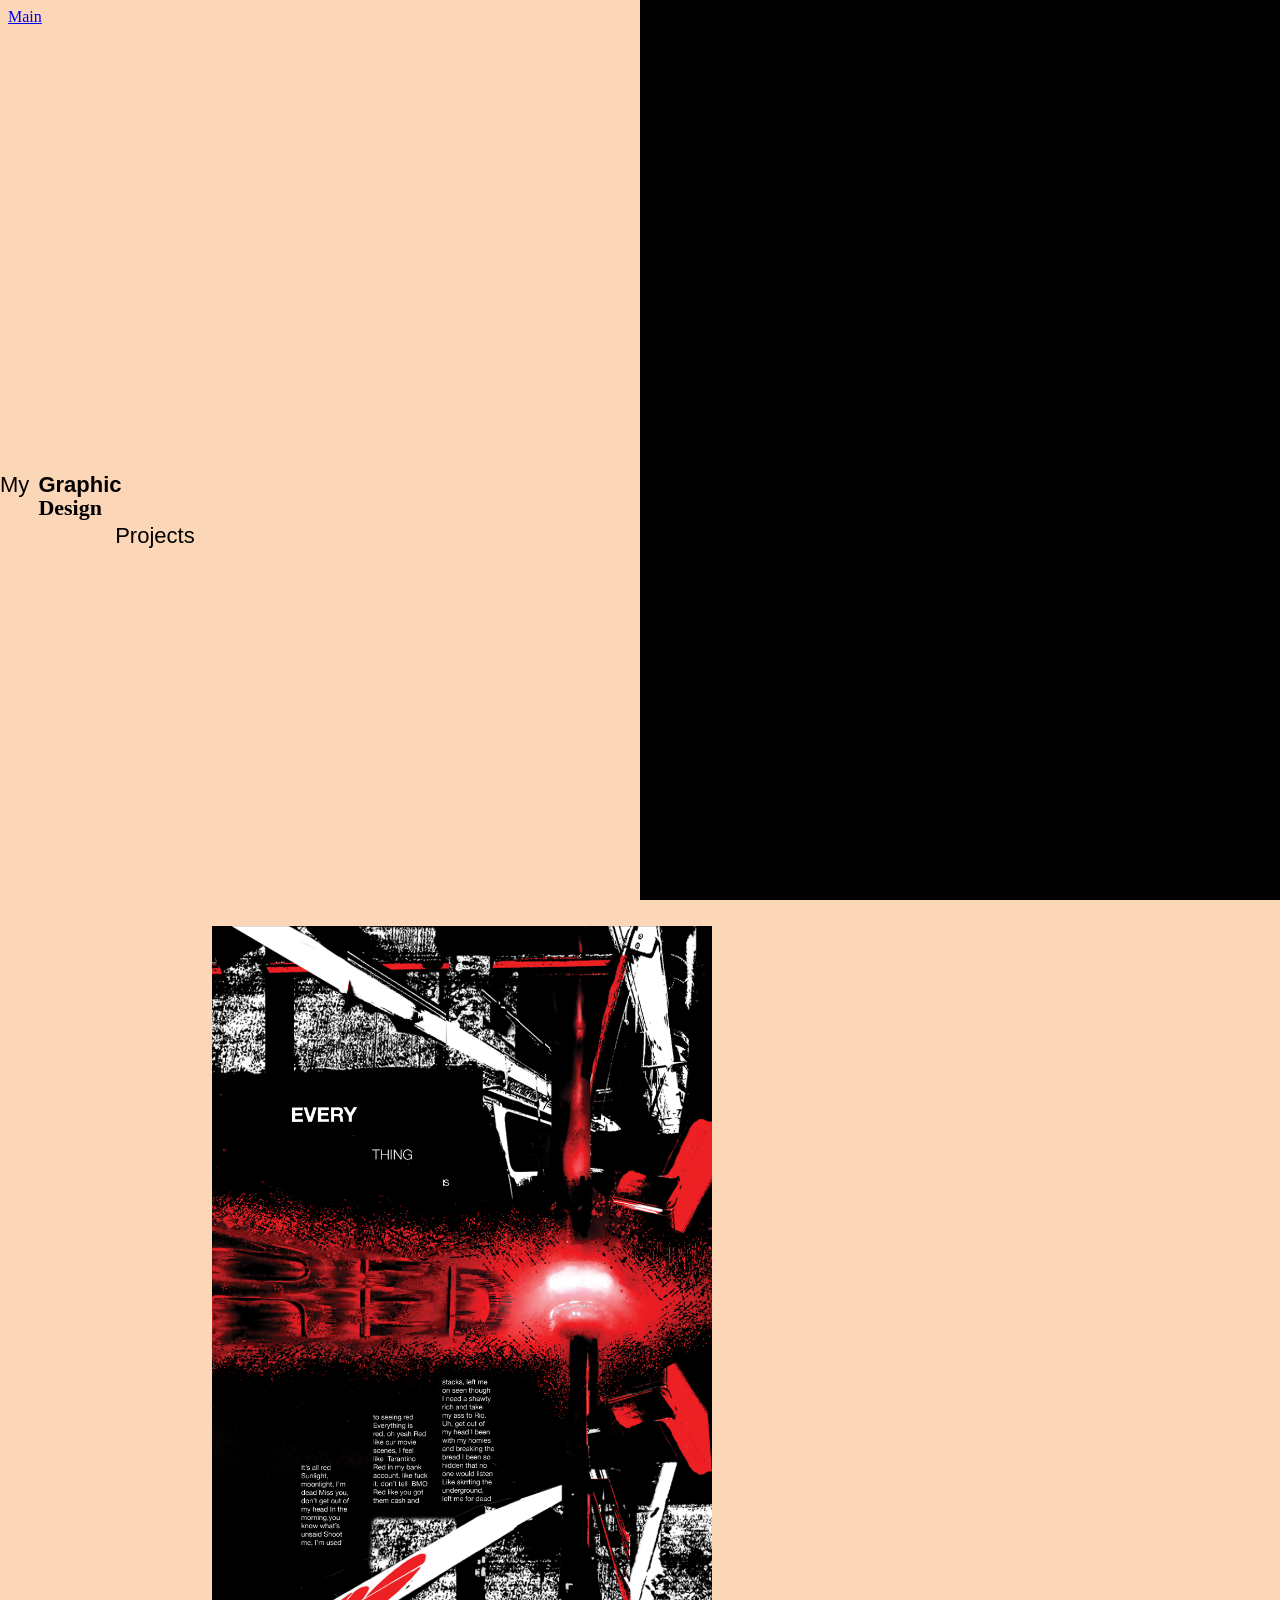
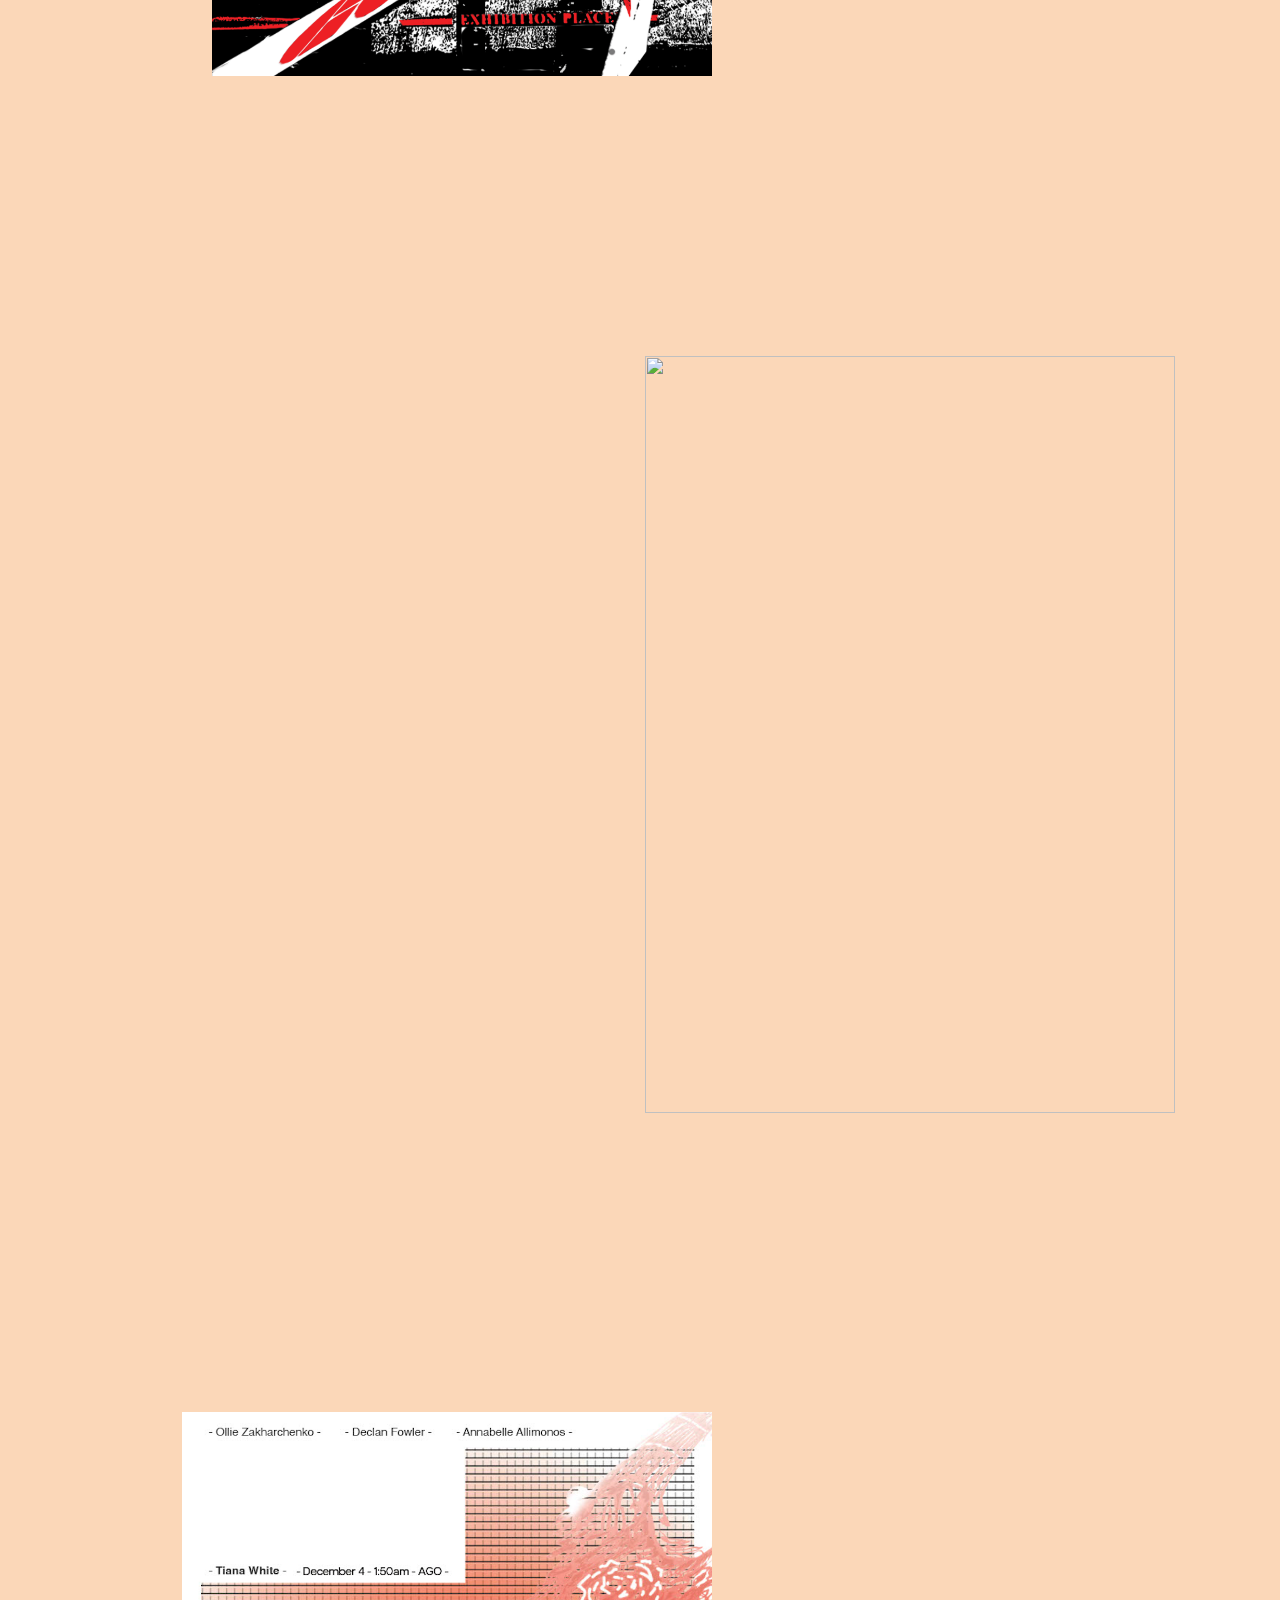
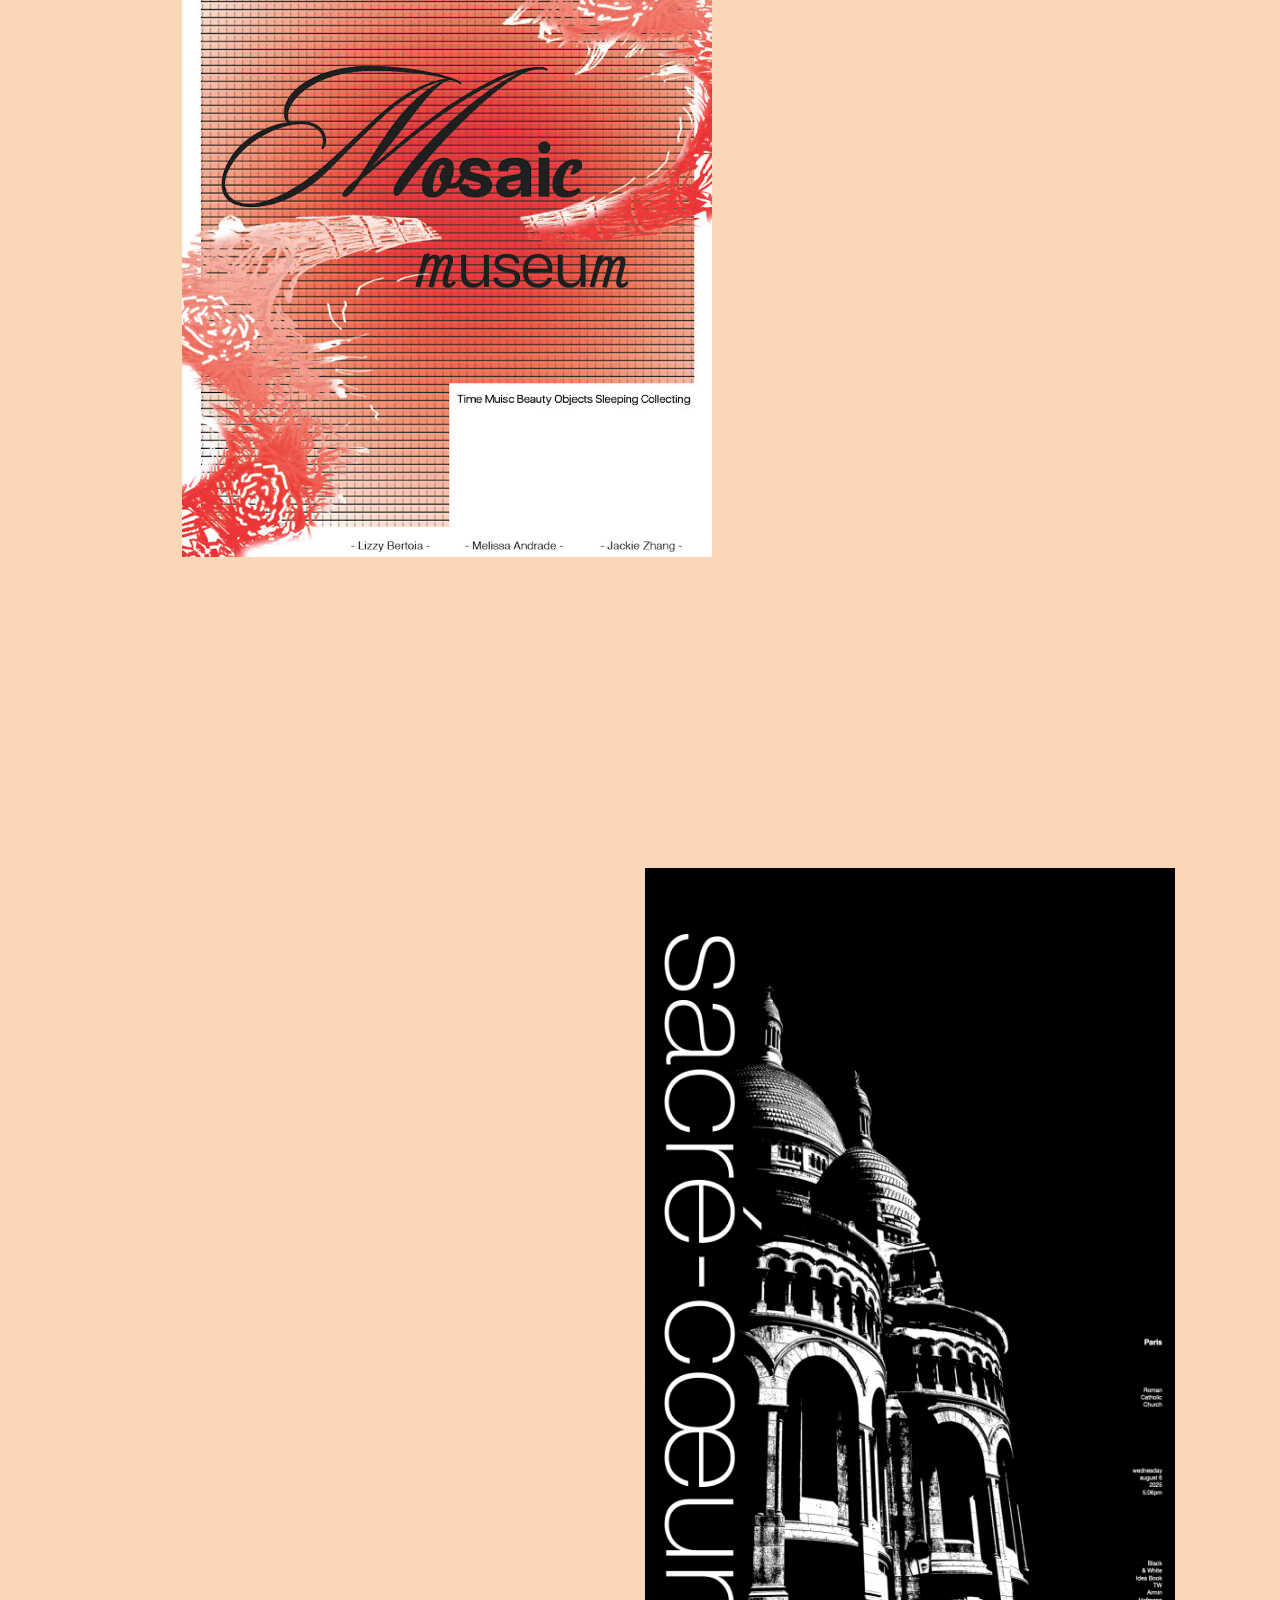
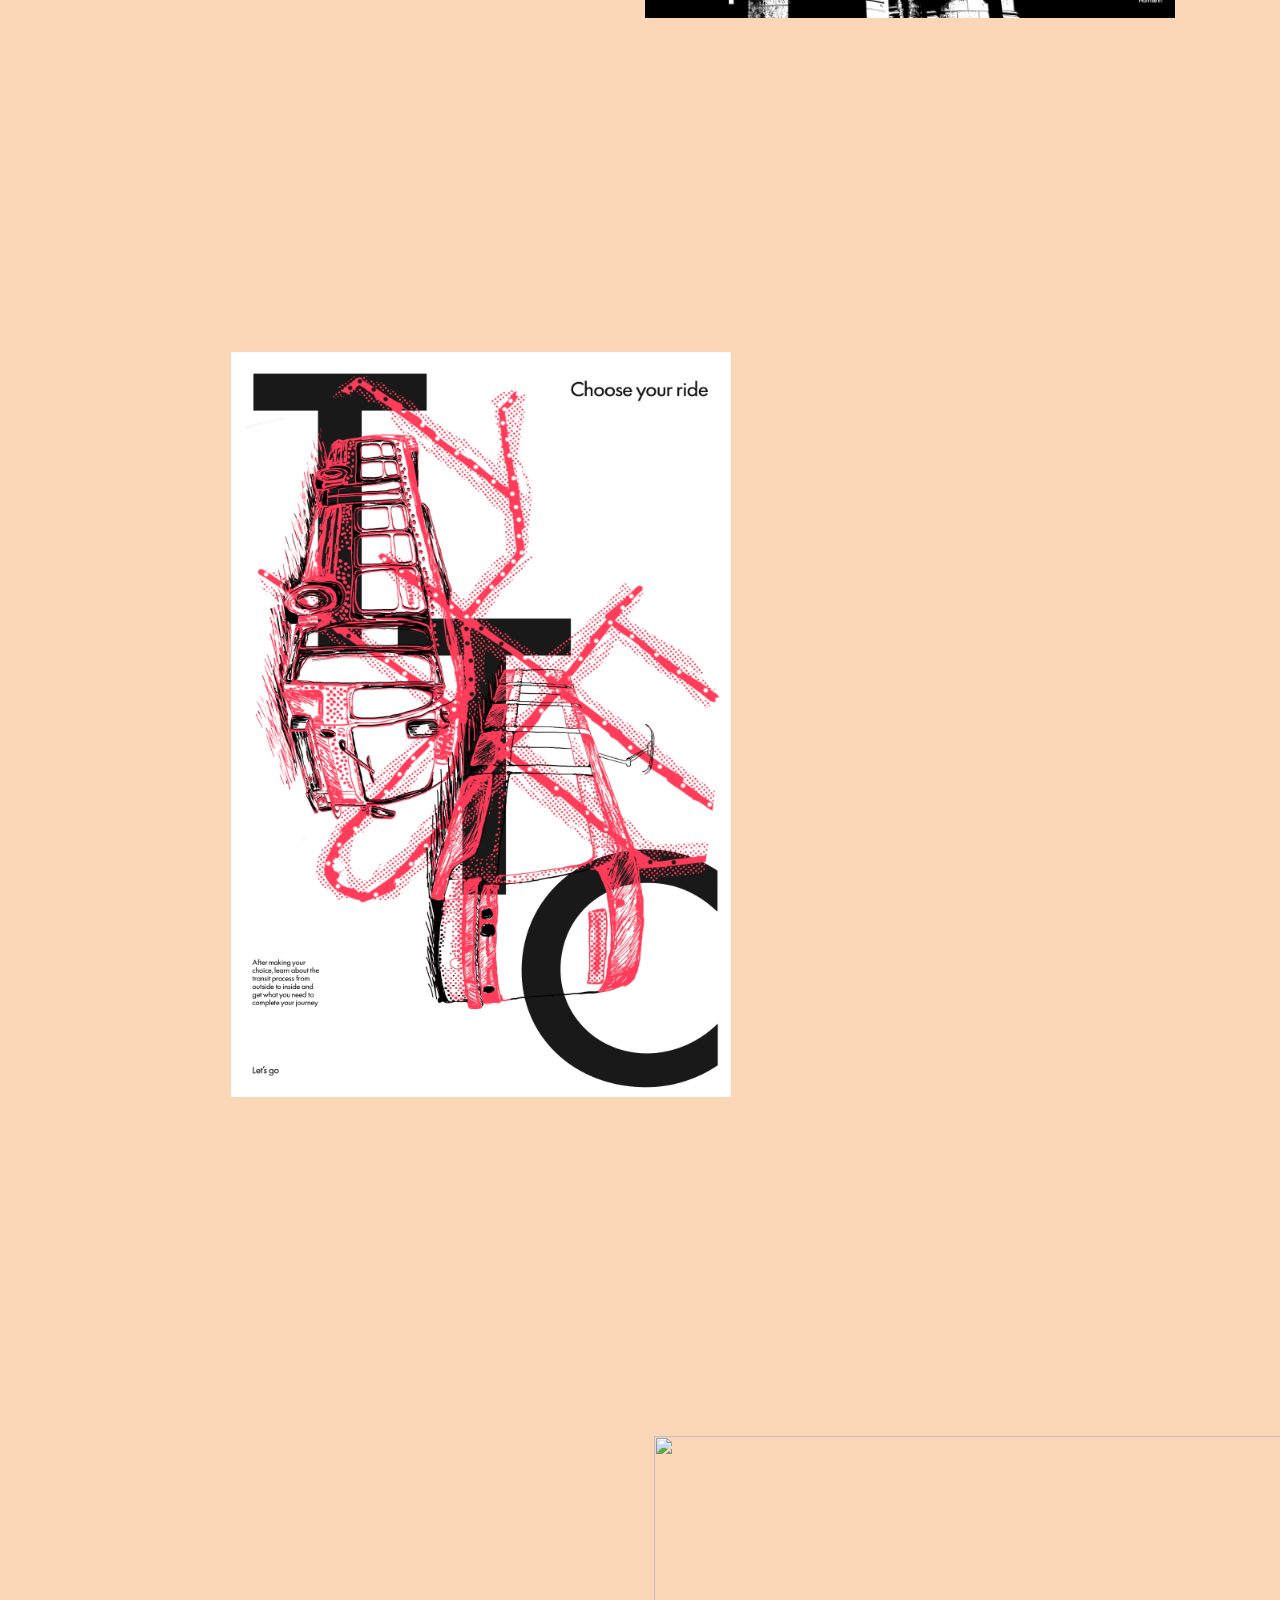
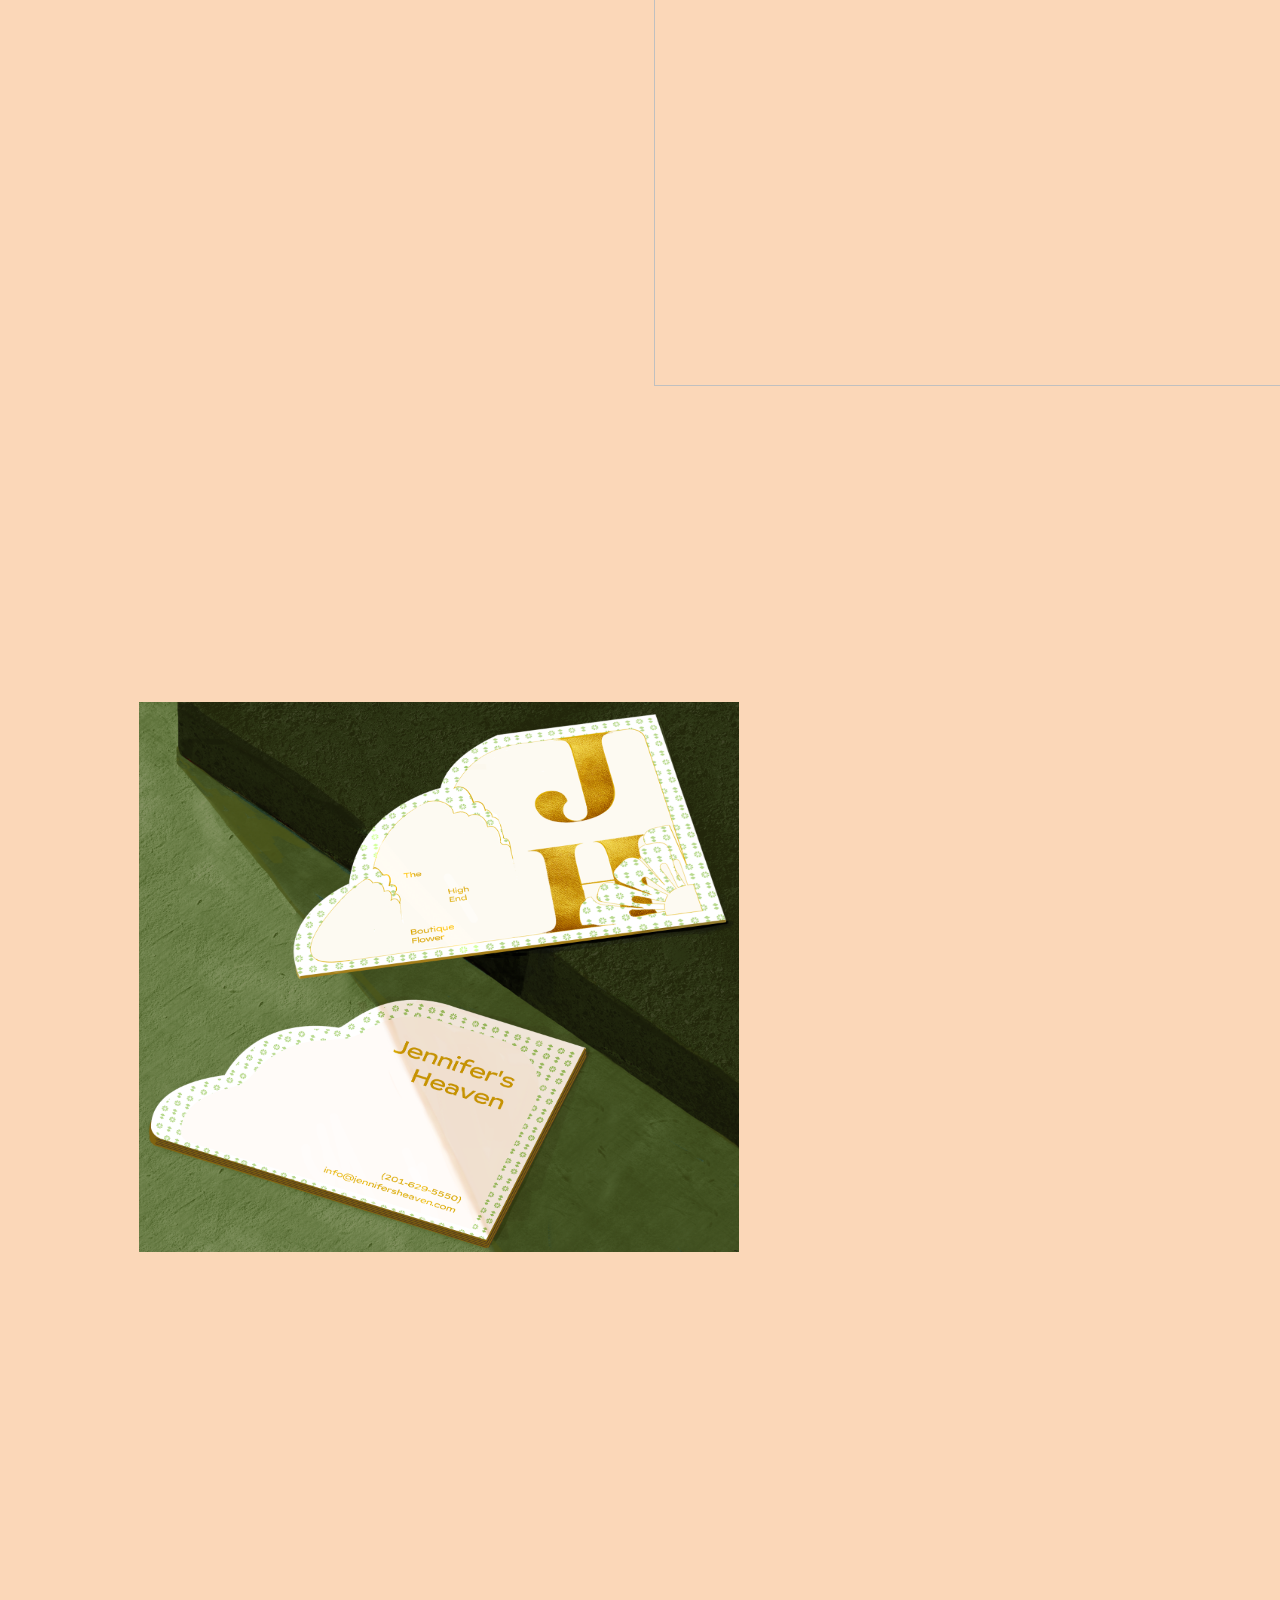
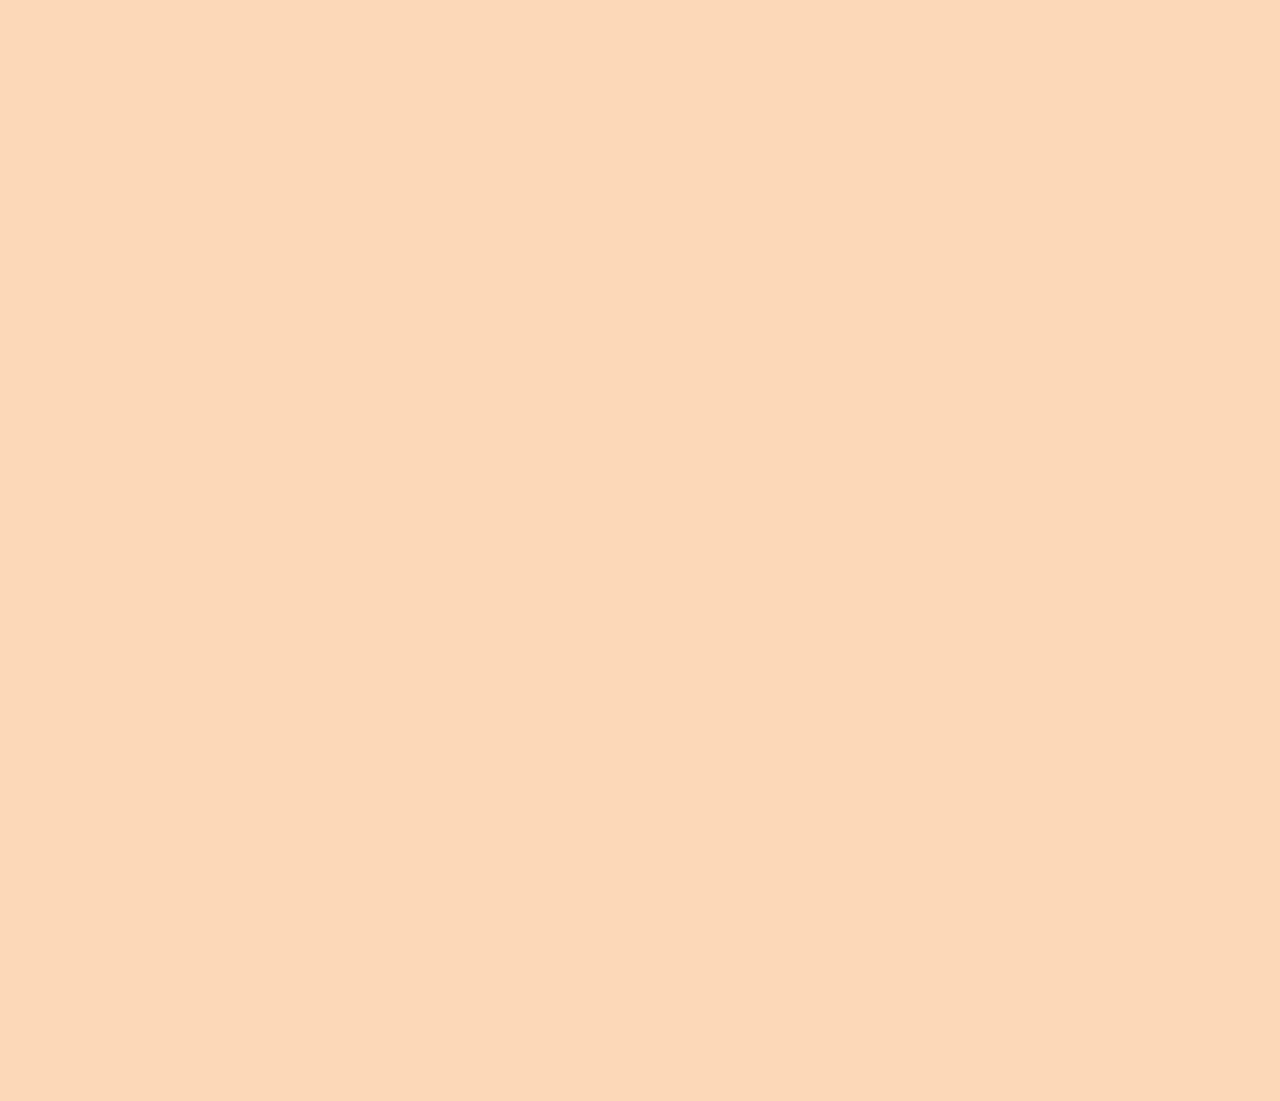
==== GD.html @ 6502e78d "Add folder with all files" ====
<!DOCTYPE html>
<html lang="en">
<head>
    <meta charset="UTF-8">
    <meta name="viewport" content="width=device-width, initial-scale=1.0">
    <title>Graphic Design</title>
    <link rel="stylesheet" href="stylesheet/GDStyle.css">
    <script src="Java/script.js"></script>
</head>
<body>
  

    <h1>My</h1>
    <h3>Graphic<h3> 
    <h4>Design</h4> 
    <h5>Projects</h5>
    <h2><em>so <br>far<br>...</em></h2>
    <a href="index.html" role="button">Main</a>

    <div class="black-square"></div>



<div class="gallery-layout">
<button class="ButtonP1" onclick="toggleParagraph()">
   <div class="Piece1">
    <img src="images/Everything is red png.png">
   </div>
</button>

<div id="piece-description" class="description-box">
    <header>Everything is Red</header>
    <p>My description hehe</p> 
</div>
</div>




<div class="gallery-layout2">
<button class="ButtonP2" onclick="toggleParagraph2()">
   <div class="Piece2">
    <img src="images/Liftoff poster.2.2.png">
   </div>
</button>

<div id="piece-description2" class="description-box2">
    <header>Liftoff</header>
    <p>My description hehe</p> 
</div>
</div>



<div class="gallery-layout3">
<button class="ButtonP3" onclick="toggleParagraph3()">
   <div class="Piece3">
    <img src="images/Mosaic Museum.png">
   </div>
</button>

<div id="piece-description3" class="description-box3">
    <header>Mosaic Museum</header>
    <p>My description hehe</p> 
</div>
</div>


<div class="gallery-layout4">
<button class="ButtonP4" onclick="toggleParagraph4()">
   <div class="Piece4">
    <img src="images/Sacre.png">
   </div>
</button>

<div id="piece-description4" class="description-box4">
    <header>Sacré-cœur</header>
    <p>My description hehe</p> 
</div>
</div>


<div class="gallery-layout5">
<button class="ButtonP5" onclick="toggleParagraph5()">
   <div class="Piece5">
    <img src="images/TTC-posterfoldout.png">
   </div>
</button>

<div id="piece-description5" class="description-box5">
    <header>TTC Fold-Out Cover</header>
    <p>My description hehe</p> 
</div>
</div>



<div class="gallery-layout6">
<button class="ButtonP6" onclick="toggleParagraph6()">
   <div class="Piece6">
    <img src="images/Thrasher.png">
   </div>
</button>

<div id="piece-description6" class="description-box6">
    <header>Thrasher collage</header>
    <p>My description hehe</p> 
</div>
</div>

<div class="gallery-layout7">
<button class="ButtonP7" onclick="toggleParagraph7()">
   <div class="Piece7">
    <img src="images/Jennifer's Heaven-BusinessCard .png">
   </div>
</button>

<div id="piece-description7" class="description-box7">
    <header>Flower Shop Card mockup</header>
    <p>My description hehe</p> 
</div>
</div>








</body>
</html>
---- stylesheet/GDStyle.css ----
body{
    background-color: lch(88.6% 22.6 65.12);
    overflow-x: hidden;
}

.black-square{
    position: fixed;
    top: 0;
    right: 0; 
    width: 50vw;
    height: 100vh;
    background-color: black;
    z-index: -2;
}
h1{
    text-align: left; 
    position: absolute;
    top: 50.8%; 
    left: 0; 
    font-family: Helvetica, sans-serif;
    font-weight: 400;
    font-size: 22px;
}
h3{
    text-align: left; 
    position: absolute;
    top: 50%; 
    left: 3%; 
    font-family: Helvetica, sans-serif;
    font-weight: 800;
    font-size: 22px;
}
h4{
    text-align: left; 
    position: absolute;
    top: 51.7%; 
    left: 3%; 
    font-family: Georgia, 'Times New Roman', Times, serif;
    font-weight: 800;
    font-size: 22px;
}
h5{
    text-align: left; 
    position: absolute;
    top: 54%; 
    left: 9%; 
    font-family: Helvetica, sans-serif;
    font-weight: 400;
    font-size: 22px;
}

h2{
    text-align: left;
    position: absolute;
    top: 1000%; 
    right: 0; 
    font-family: Georgia, 'Times New Roman', Times, serif;
    font-weight: 100;
    color:  lch(88.6% 22.6 65.12);
}


.gallery-layout{
    position: relative;
    margin-top: 100vh;
    margin-left: 12.2%; 
    min-height: 900px;
}

.ButtonP1{
background: none;
border: none; 
padding: 0; 
cursor: pointer; 
position: relative;
z-index: 2;
}

.Piece1 img{
    width: 500px;
    height: 750px;
}

.Piece1{
    width: 600px;
    height: 900px;
    overflow: hidden;
}

.description-box{
    display: none;
    width: 1450px;
    height: 710px;
    padding: 20px; 
    background-color: white;
    position: absolute;
    top: 0px; 
    left: -200px; 
    z-index: 1;
}
.description-box header{
    position: absolute;
    font-weight: bold;
    font-size: 30px;
    margin-bottom: 10px;
    right: 33%;
}
#piece-description.show{
    display: block !important;
    animation: fadeIn 0.4s ease-in-out forwards;
}
@keyframes fadeIn{
    0%{opacity: 0; transform: translateX(-100px);}
    100%{opacity: 1; transform: translateX(0);}
}



.gallery-layout2{
    position: relative;
    margin-top: 10%;
    margin-left: 47.6%; 
    min-height: 900px;
}
.ButtonP2{
background: none;
border: none; 
padding: 0; 
cursor: pointer; 
position: relative;
z-index: 2;
}
.Piece2 img{
    width: 530px;
    height: 757px;
}
.Piece2{
     width: 600px;
    height: 900px;
    overflow: hidden;
}

.description-box2{
    display: none;
    width: 1450px;
    height: 710px;
    padding: 20px; 
    background-color: white;
    position: absolute;
    top: 5px; 
    right: 0px; 
    z-index: 1;
}
.piece-description2 header{
    position: absolute;
    font-weight: bold; 
    font-size: 30px;
    margin-bottom: 10px;
    right: 33%;
}
#piece-description2.show{
    display: block !important;
    animation: fadeIn 0.4s ease-in-out forwards;
}




.gallery-layout3{
    position: relative;
    margin-top: 12%;
    margin-left: 11%; 
    min-height: 900px;
}
.ButtonP3{
background: none;
border: none; 
padding: 0; 
cursor: pointer; 
position: relative;
z-index: 2;
}
.Piece3 img{
    width: 530px;
    height: 745px;
}
.Piece3{
     width: 600px;
    height: 900px;
    overflow: hidden;
}

.description-box3{
    display: none;
    width: 1450px;
    height: 710px;
    padding: 20px; 
    background-color: white;
    position: absolute;
    top: 0px; 
    right: 0px; 
    z-index: 1;
}
.piece-description3 header{
    position: absolute;
    font-weight: bold; 
    font-size: 30px;
    margin-bottom: 10px;
    right: 33%;
}
#piece-description3.show{
    display: block !important;
    animation: fadeIn 0.4s ease-in-out forwards;
}




.gallery-layout4{
    position: relative;
    margin-top: 12%;
   margin-left: 47.6%; 
    min-height: 900px;
}
.ButtonP4{
background: none;
border: none; 
padding: 0; 
cursor: pointer; 
position: relative;
z-index: 2;
}
.Piece4 img{
    width: 530px;
    height: 750px;
}
.Piece4{
     width: 600px;
    height: 900px;
    overflow: hidden;
}

.description-box4{
    display: none;
    width: 1450px;
    height: 710px;
    padding: 20px; 
    background-color: white;
    position: absolute;
    top: 0px; 
    right: 0px; 
    z-index: 1;
}
.piece-description4 header{
    position: absolute;
    font-weight: bold; 
    font-size: 30px;
    margin-bottom: 10px;
    right: 33%;
}
#piece-description4.show{
    display: block !important;
    animation: fadeIn 0.4s ease-in-out forwards;
}



.gallery-layout5{
    position: relative;
    margin-top: 20vh;
    margin-left: 1.8%; 
    min-height: 900px;
}
.ButtonP5{
background: none;
border: none; 
padding: 0; 
cursor: pointer; 
position: relative;
z-index: 2;
}
.Piece5 img{
    width: 500px;
    height: 745px;
}
.Piece5{
     width: 900px;
    height: 900px;
    overflow: hidden;
}

.description-box5{
    display: none;
    width: 1450px;
    height: 705px;
    padding: 20px; 
    background-color: white;
    position: absolute;
    top: 0px; 
    right: 0px; 
    z-index: 1;
}
.piece-description5 header{
    position: absolute;
    font-weight: bold; 
    font-size: 30px;
    margin-bottom: 10px;
    right: 33%;
}
#piece-description5.show{
    display: block !important;
    animation: fadeIn 0.4s ease-in-out forwards;
}




.gallery-layout6{
    position: relative;
    margin-top: 20vh;
    margin-left: 43.2%; 
    min-height: 900px;
}
.ButtonP6{
background: none;
border: none; 
padding: 0; 
cursor: pointer; 
position: relative;
z-index: 2;
}
.Piece6 img{
    width: 700px;
    height: 550px;
}
.Piece6{
     width: 900px;
    height: 900px;
    overflow: hidden;
}

.description-box6{
    display: none;
    width: 1450px;
    height: 505px;
    padding: 20px; 
    background-color: white;
    position: absolute;
    top: 0px; 
    right: 0px; 
    z-index: 1;
}
.piece-description6 header{
    position: absolute;
    font-weight: bold; 
    font-size: 30px;
    margin-bottom: 10px;
    right: 33%;
}
#piece-description6.show{
    display: block !important;
    animation: fadeIn 0.4s ease-in-out forwards;
}



.gallery-layout7{
    position: relative;
    margin-top: -3%;
    margin-left: -1.5%; 
    min-height: 900px;
}
.ButtonP7{
background: none;
border: none; 
padding: 0; 
cursor: pointer; 
position: relative;
z-index: 2;
}
.Piece7 img{
    width: 600px;
    height: 550px;
}
.Piece7{
     width: 900px;
    height: 900px;
    overflow: hidden;
}

.description-box7{
    display: none;
    width: 1450px;
    height: 510px;
    padding: 20px; 
    background-color: white;
    position: absolute;
    top: 0px; 
    right: 0px; 
    z-index: 1;
}
.piece-description7 header{
    position: absolute;
    font-weight: bold; 
    font-size: 30px;
    margin-bottom: 10px;
    right: 33%;
}
#piece-description7.show{
    display: block !important;
    animation: fadeIn 0.4s ease-in-out forwards;
}
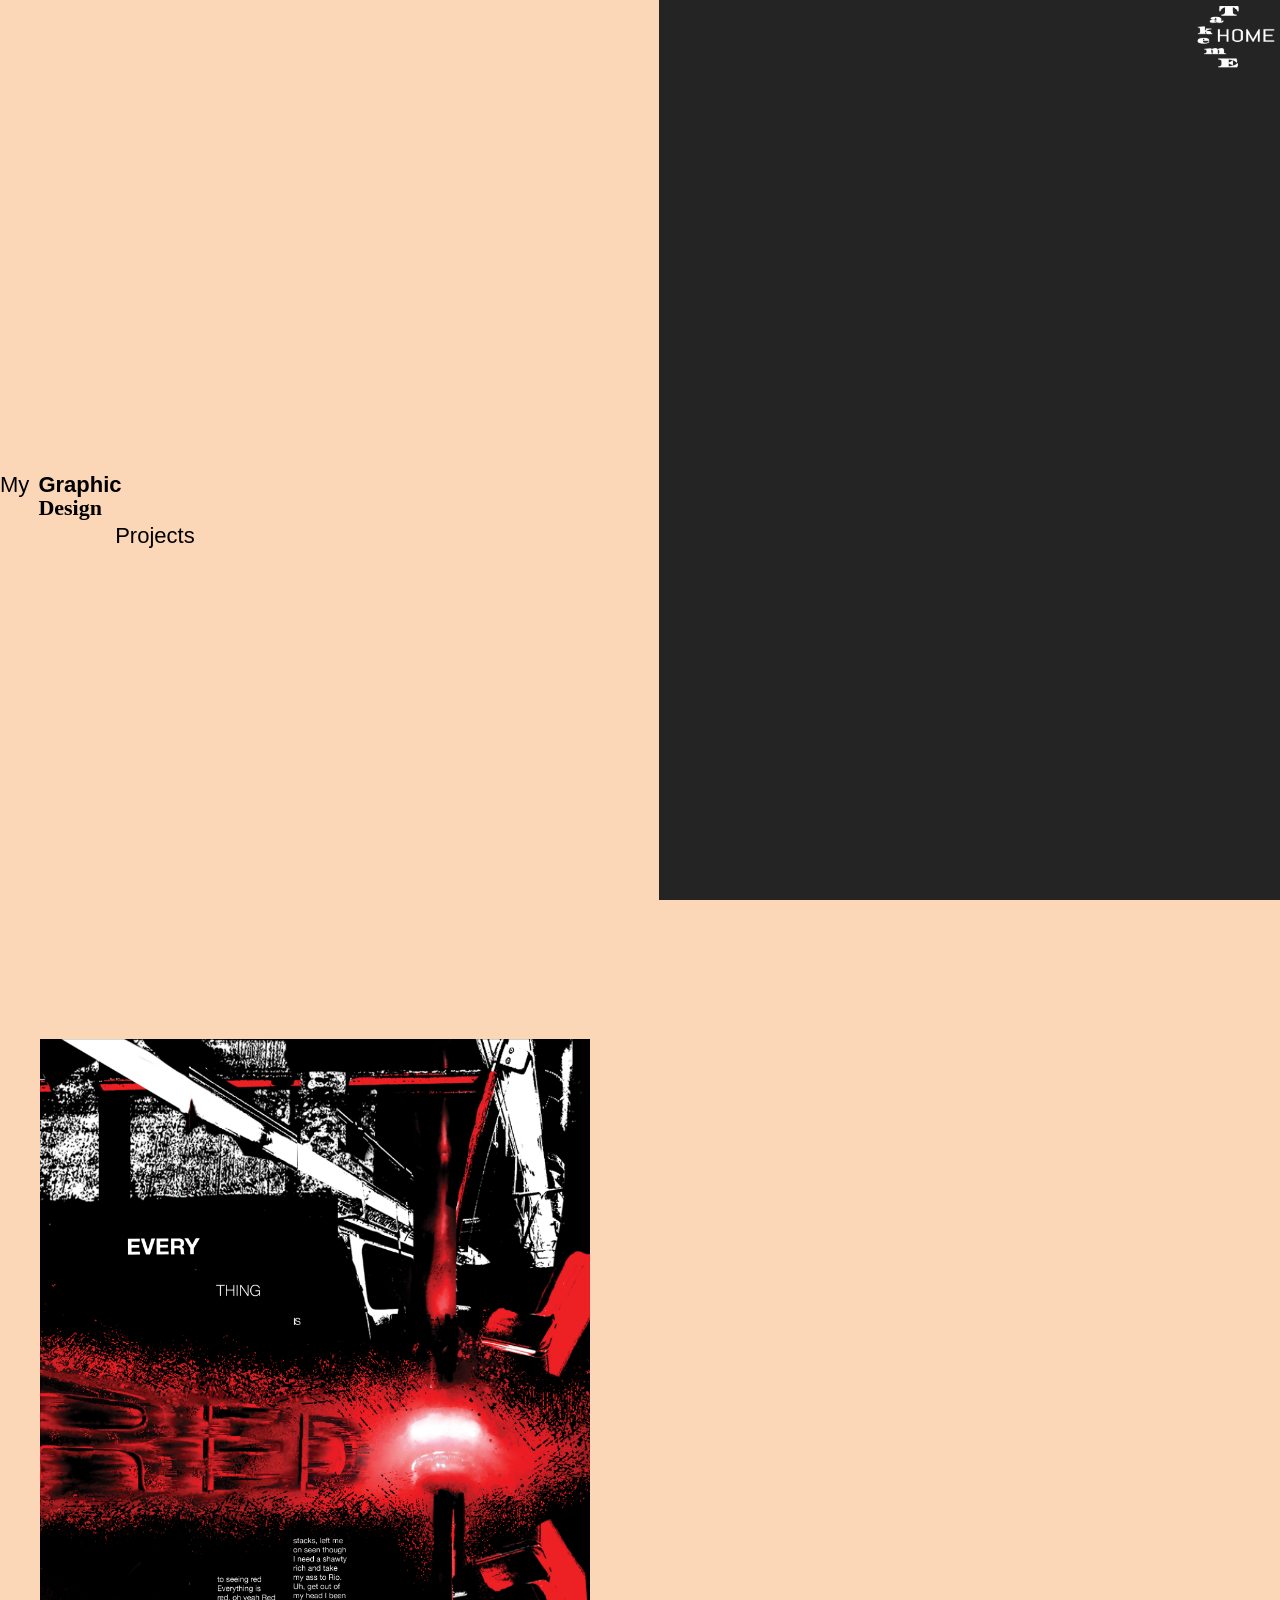
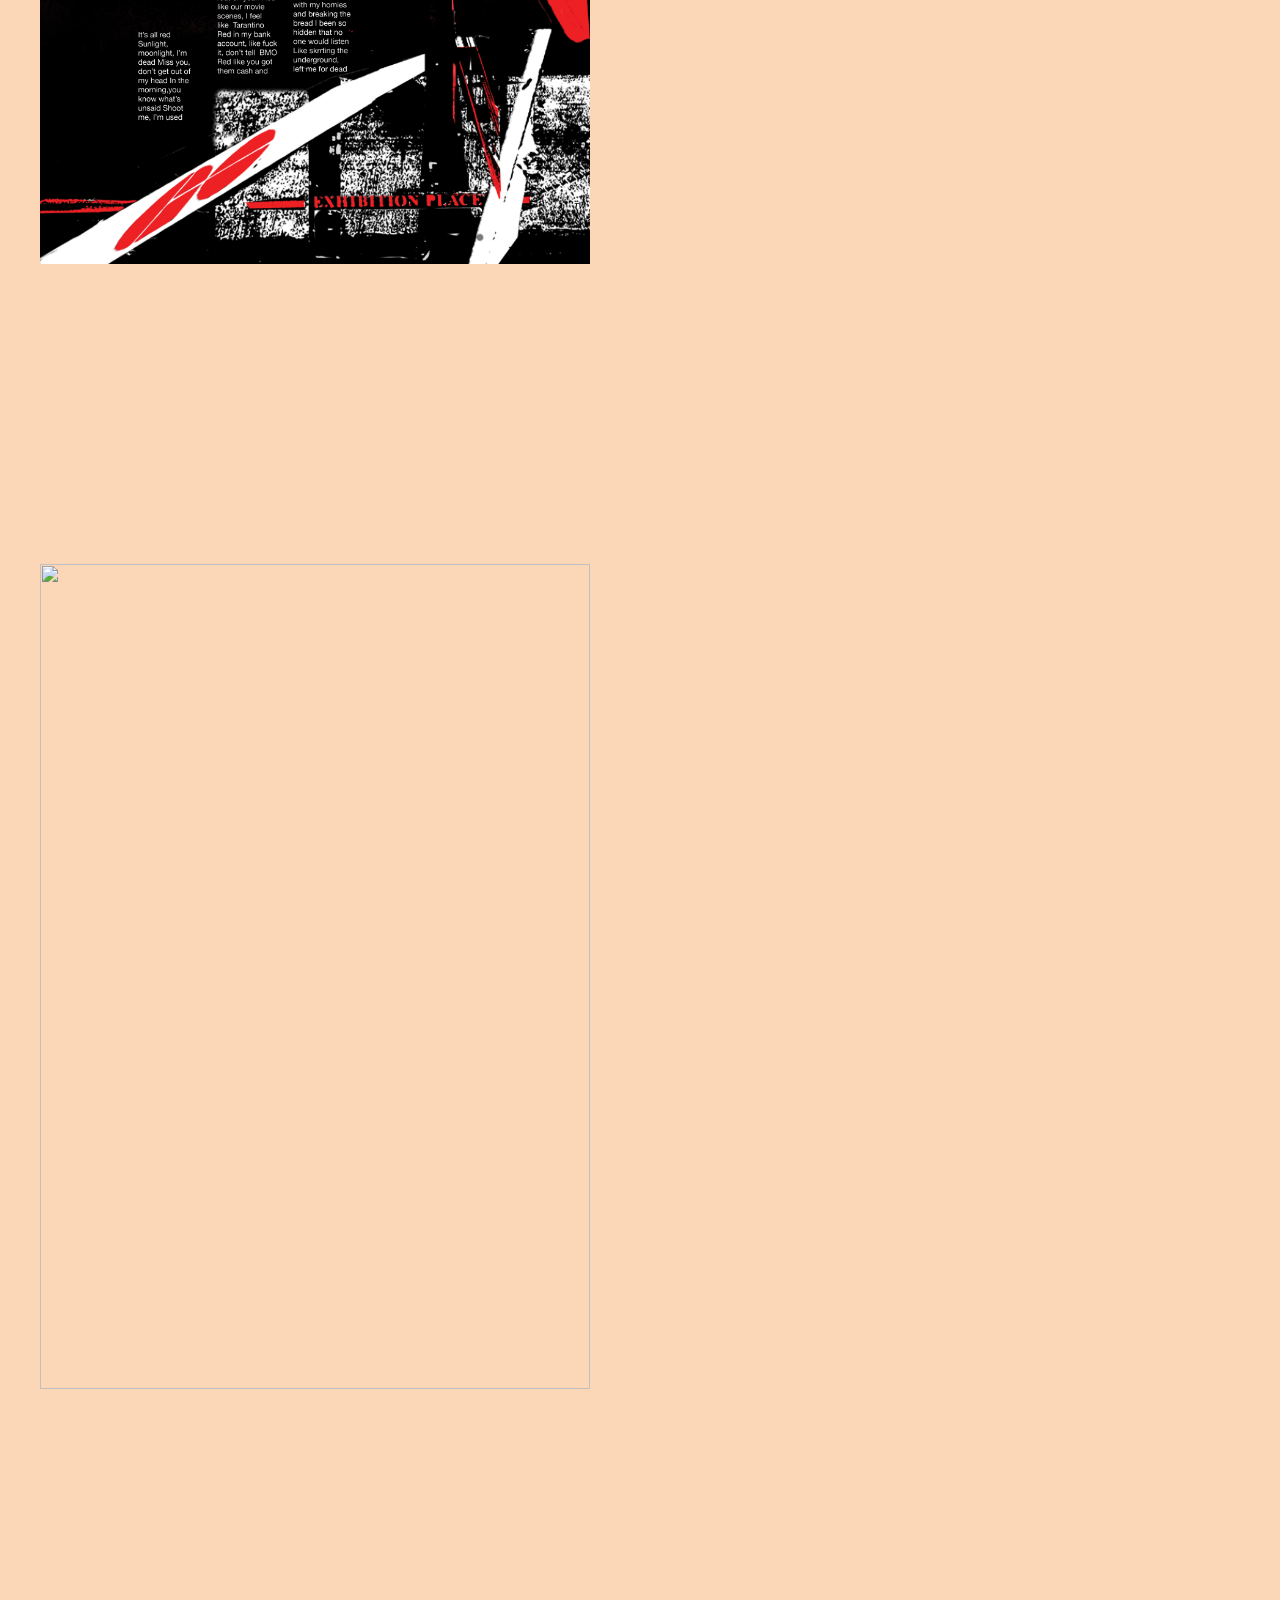
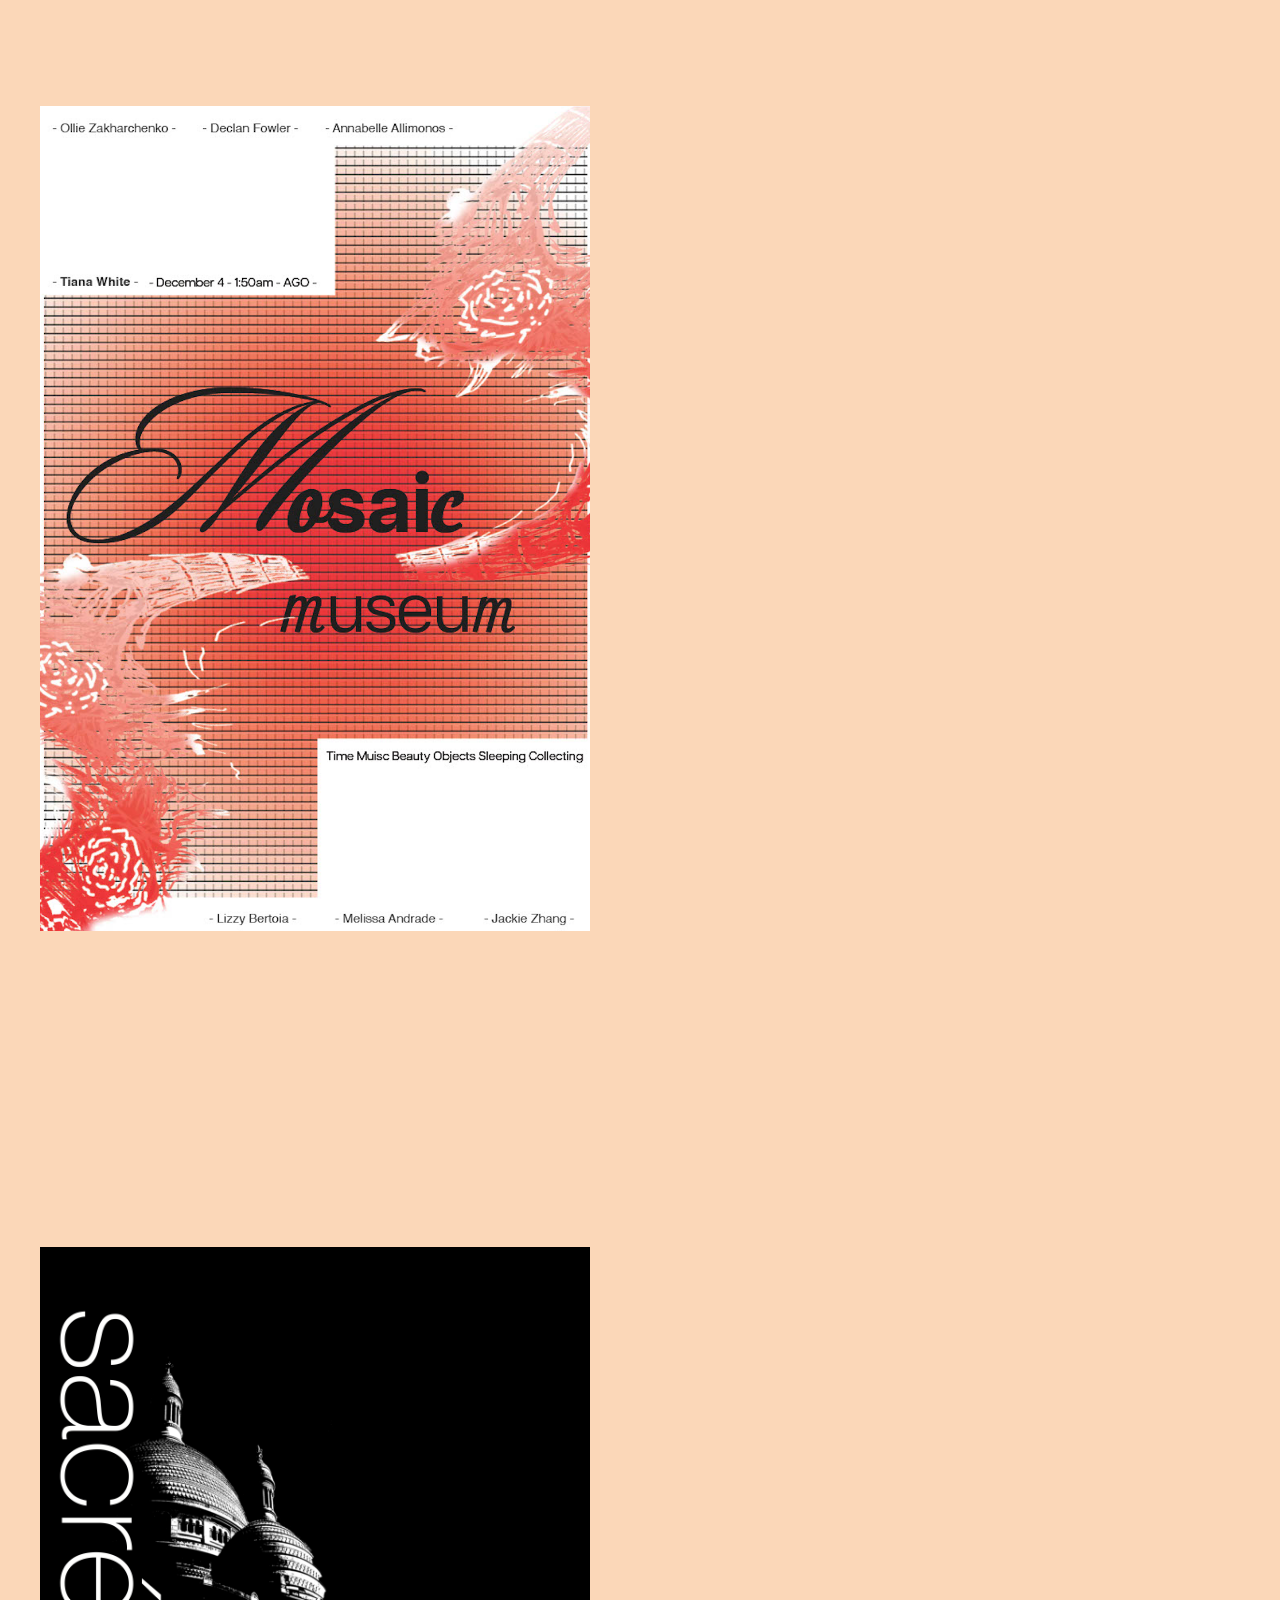
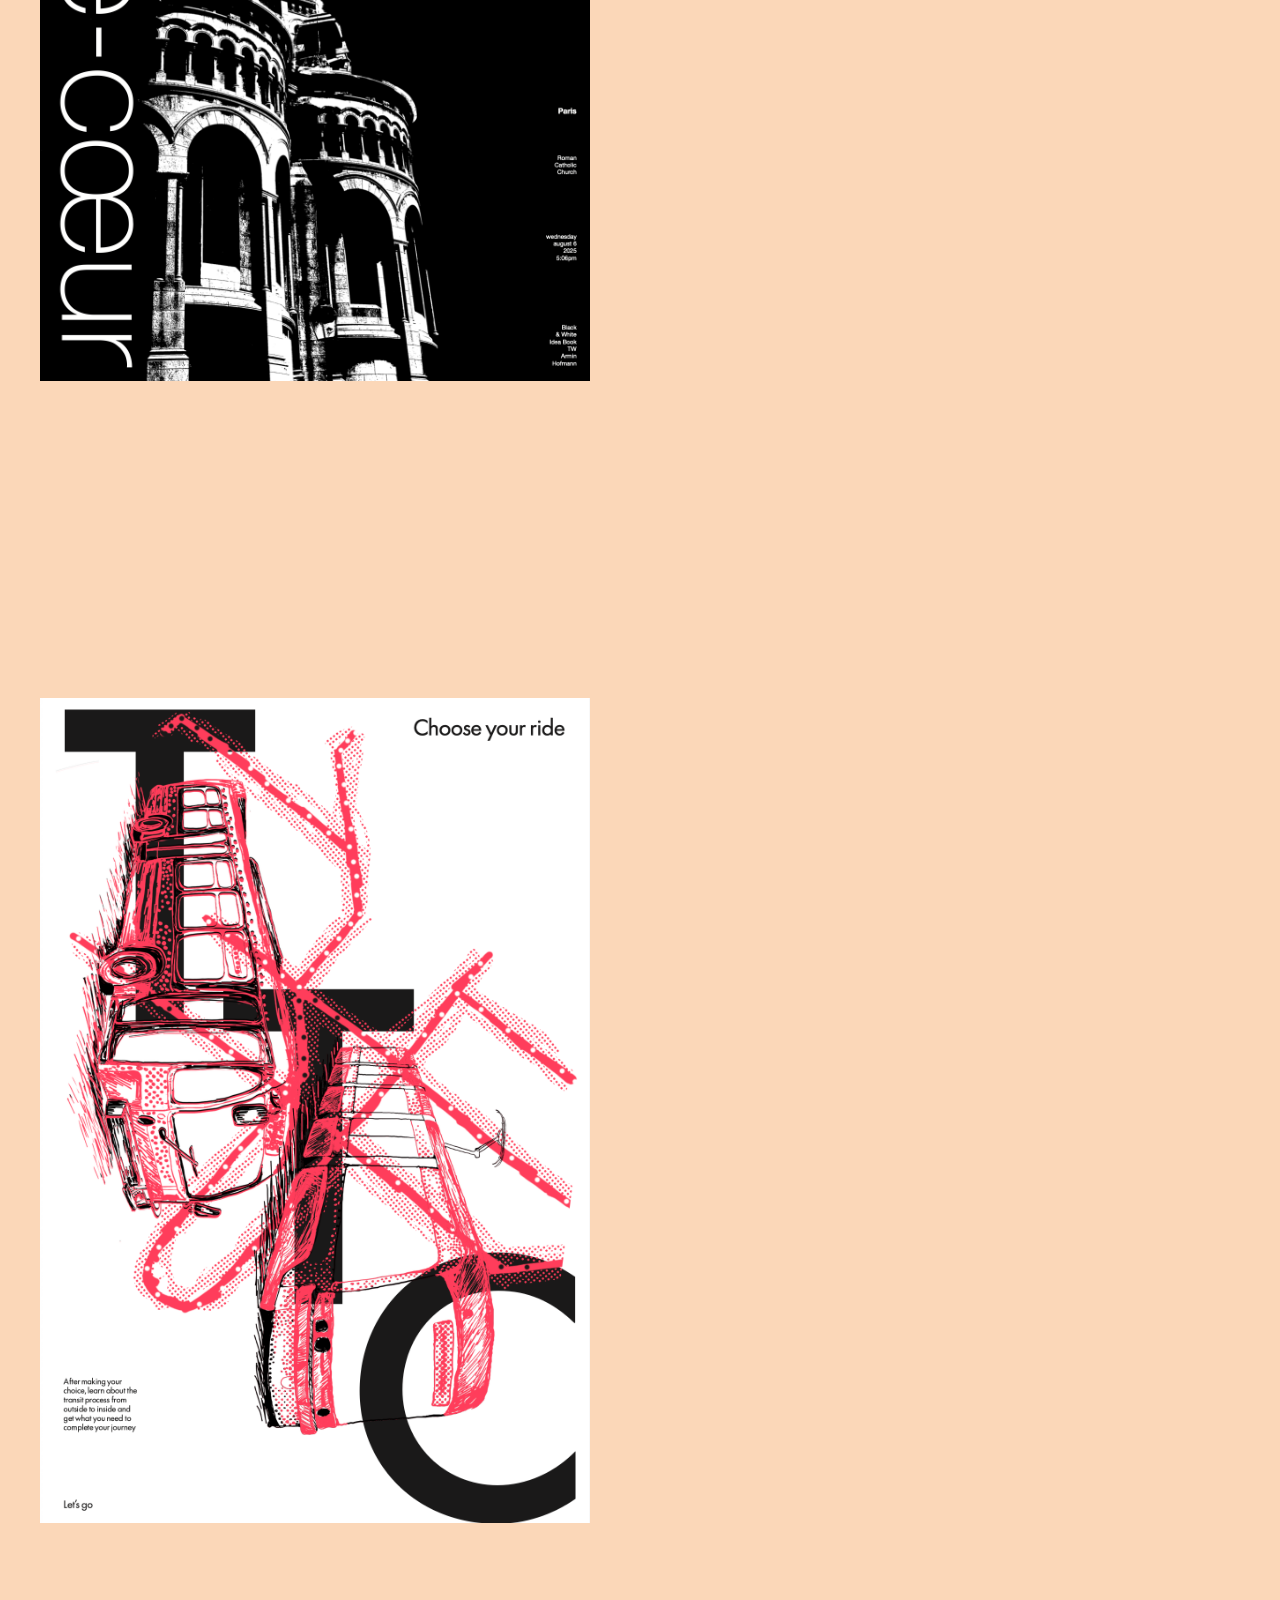
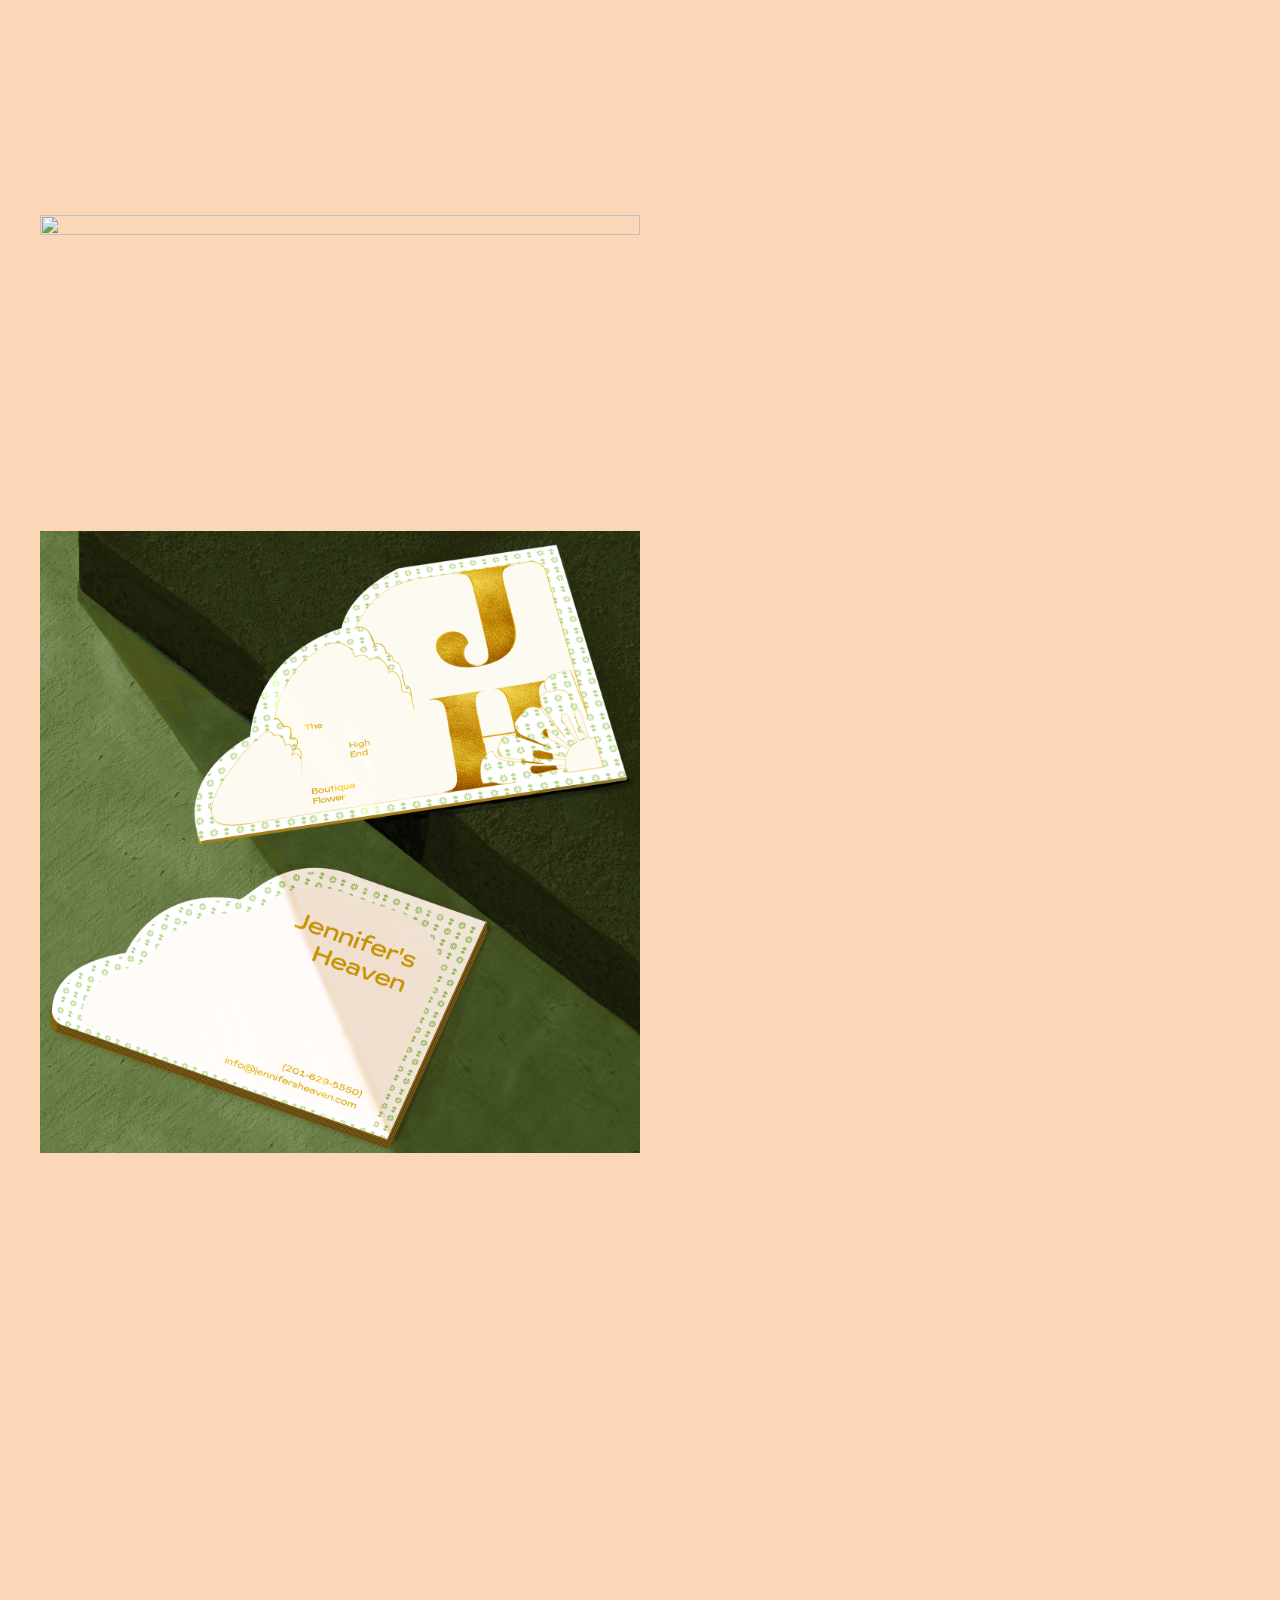
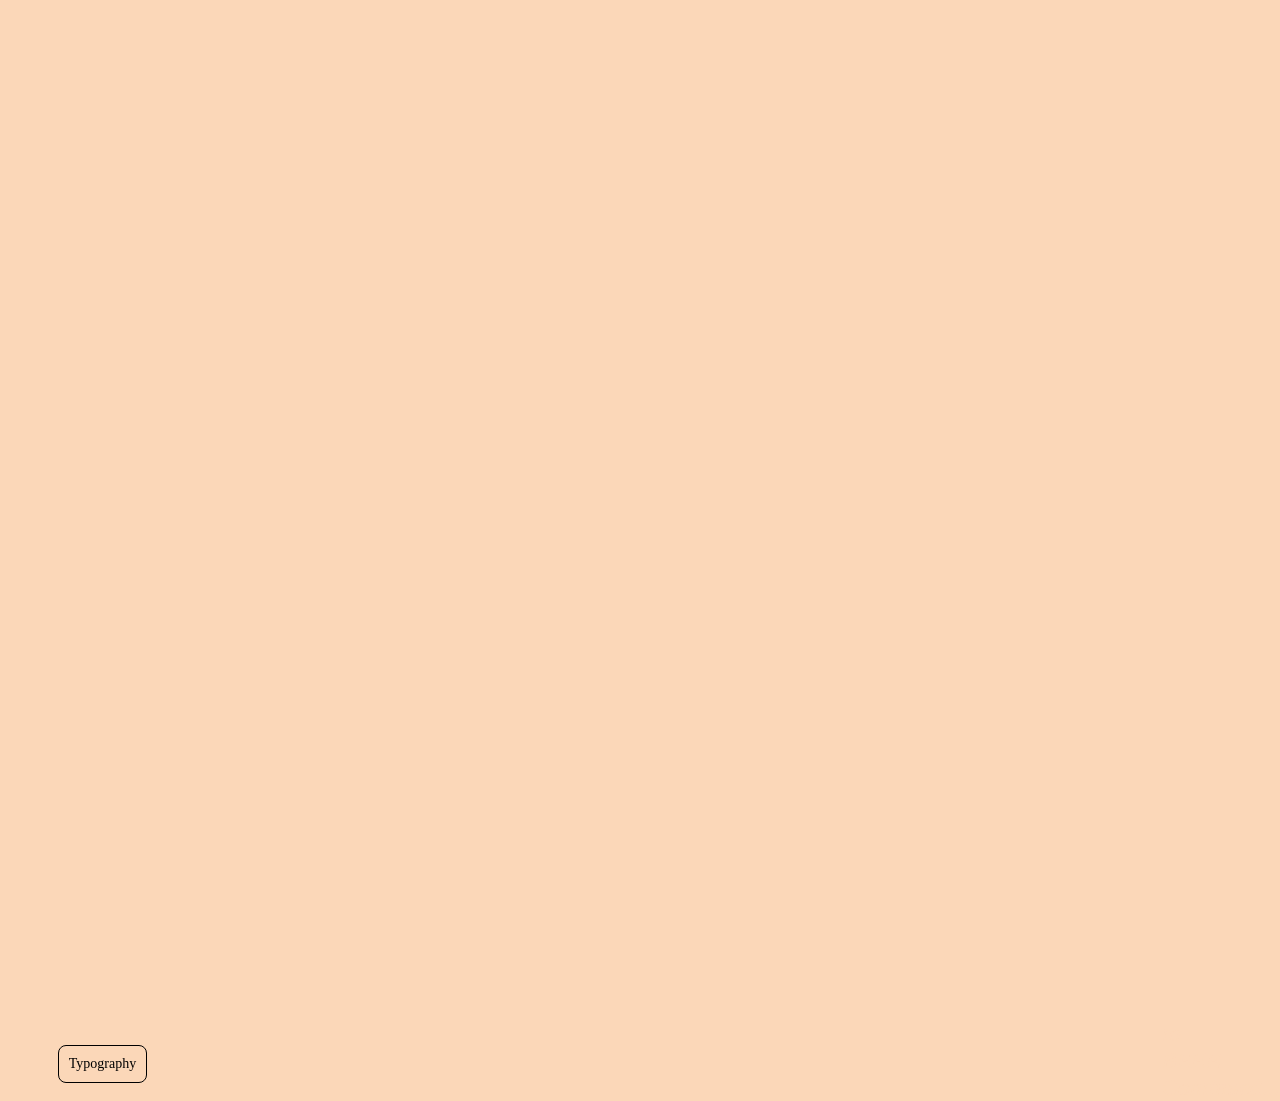
==== commit 1ef5e1c2: "Done cursor + layout, next is descriptions" ====
--- a/GD.html
+++ b/GD.html
@@ -14,12 +14,13 @@
     <h3>Graphic<h3> 
     <h4>Design</h4> 
     <h5>Projects</h5>
-    <h2><em>so <br>far<br>...</em></h2>
-    <a href="index.html" role="button">Main</a>
+    <h2><em>to 
+    <br>BEEE<br>Continued...</em></h2>
+    
 
     <div class="black-square"></div>
 
-
+<button class="buttonTYPE" onclick="TPNav()">Typography</button>
 
 <div class="gallery-layout">
 <button class="ButtonP1" onclick="toggleParagraph()">
@@ -30,7 +31,7 @@
 
 <div id="piece-description" class="description-box">
     <header>Everything is Red</header>
-    <p>My description hehe</p> 
+    <p>Coming soon...</p> 
 </div>
 </div>
 
@@ -46,7 +47,7 @@
 
 <div id="piece-description2" class="description-box2">
     <header>Liftoff</header>
-    <p>My description hehe</p> 
+    <p>Coming soon...</p> 
 </div>
 </div>
 
@@ -61,7 +62,7 @@
 
 <div id="piece-description3" class="description-box3">
     <header>Mosaic Museum</header>
-    <p>My description hehe</p> 
+    <p>Coming soon...</p> 
 </div>
 </div>
 
@@ -75,7 +76,7 @@
 
 <div id="piece-description4" class="description-box4">
     <header>Sacré-cœur</header>
-    <p>My description hehe</p> 
+    <p>Coming soon...</p> 
 </div>
 </div>
 
@@ -89,7 +90,7 @@
 
 <div id="piece-description5" class="description-box5">
     <header>TTC Fold-Out Cover</header>
-    <p>My description hehe</p> 
+    <p>Coming soon...</p> 
 </div>
 </div>
 
@@ -104,7 +105,7 @@
 
 <div id="piece-description6" class="description-box6">
     <header>Thrasher collage</header>
-    <p>My description hehe</p> 
+    <p>Coming soon...</p> 
 </div>
 </div>
 
@@ -117,14 +118,20 @@
 
 <div id="piece-description7" class="description-box7">
     <header>Flower Shop Card mockup</header>
-    <p>My description hehe</p> 
+    <p>Coming soon...</p> 
 </div>
 </div>
 
-
-
-
-
+<div class="container">
+ <a href="index.html">
+<button class="HomeButton">
+        <img src="Elements/homebutton.svg" width="100px" height="100px">
+        <button class="HomeHover">
+        <img src="Elements/homebuttonHover.svg" width="100px" height="100px">
+    </button>
+</button>
+ </a>
+</div>
 
 
 
--- a/stylesheet/GDStyle.css
+++ b/stylesheet/GDStyle.css
@@ -1,17 +1,90 @@
 body{
     background-color: lch(88.6% 22.6 65.12);
-    overflow-x: hidden;
-}
+     cursor: url("../Elements/CursorDesignPort2.svg") 30 30, pointer;
+}
+html{
+    -ms-overflow-style: none;
+    scrollbar-width: none;
+    cursor: url("../Elements/CursorDesignPort2.svg") 30 30, pointer;
+}
+
+html,
+body, 
+*, 
+*::before, 
+*::after{
+cursor: url("../Elements/CursorDesignPort2.svg") 30 30, pointer !important;
+}
+
 
 .black-square{
     position: fixed;
     top: 0;
     right: 0; 
-    width: 50vw;
+    width: 48.5vw;
     height: 100vh;
-    background-color: black;
+    background-color: rgb(36, 36, 36);
     z-index: -2;
-}
+   
+}
+.container:hover .HomeHover{
+ opacity: 1;
+ z-index: 10;
+ transform: scale(1)
+}
+.container :active{
+   transform: scale(0.85);
+}
+
+.HomeHover{
+    position: fixed;
+    background: none;
+    border: none;
+    outline: none;
+    bottom: 90%; 
+    right: -0.5%;
+    opacity: 0;
+}
+.HomeButton{
+    position: fixed;
+    background: none;
+    border: none;
+    outline: none;
+    bottom: 90%; 
+    right: -0.5%;
+
+}
+
+.buttonTYPE{
+    padding: 10px;
+    color: rgb(0, 0, 0);
+    background: none;
+    cursor: pointer;
+     position: absolute;
+    top: 1005%; 
+    right: 88.5%; 
+    font-size: 14px;
+    border: 1px solid black; 
+    border-color: rgb(0, 0, 0);
+    border-radius: 8px;
+    font-family: 'Times New Roman', Times, serif;
+}
+.buttonTYPE:hover{
+    background-color: rgb(241, 214, 245);
+    color: black;
+    transition: background-color 0.5s ease-in, transform 0.1s;
+    border: none; 
+}
+body:has(.buttonTYPE:hover){
+    background-color: rgb(241, 214, 245);
+}
+.buttonTYPE:active{
+    transform: scale(0.90);
+}
+
+
+
+
 h1{
     text-align: left; 
     position: absolute;
@@ -61,352 +134,498 @@
 
 
 .gallery-layout{
-    position: relative;
-    margin-top: 100vh;
-    margin-left: 12.2%; 
-    min-height: 900px;
+    display: grid;
+    grid-template-columns: repeat(auto-fit, minmax(300px, 1fr));
+    gap: 2rem;
+    padding: 2rem;
+    max-width: 1200px;
+    margin: 110vh auto 0 auto;
+    position: relative;
 }
 
 .ButtonP1{
+display: block;
 background: none;
 border: none; 
 padding: 0; 
+margin: 0;
 cursor: pointer; 
+max-width: 100%;
+height: 100%;
 position: relative;
 z-index: 2;
 }
+.ButtonP1 :hover, .ButtonP2 :hover, .ButtonP3 :hover, .ButtonP4 :hover, .ButtonP5 :hover, .ButtonP6 :hover,  
+.ButtonP7 :hover{
+    outline: solid 10px black;
+}
 
 .Piece1 img{
-    width: 500px;
-    height: 750px;
+    width: 100%; 
+    height: 100%; 
+    object-fit: cover;
+    display: block;
 }
 
 .Piece1{
-    width: 600px;
-    height: 900px;
+    top: 2%; 
+    width: 100%;
+    max-width: 550px;
+    height: auto;
     overflow: hidden;
+    position: relative;
+    justify-self: end;
 }
 
 .description-box{
     display: none;
-    width: 1450px;
-    height: 710px;
-    padding: 20px; 
+    width: 430px; 
+    height: 750px;
+    max-width: 800px;
+    padding: 2rem;
     background-color: white;
-    position: absolute;
-    top: 0px; 
-    left: -200px; 
-    z-index: 1;
+    position: fixed;
+    transform: translate(-50%, -50%);
+    box-shadow: 20px 20px 0px lch(0% 0 0);
+    border-radius: 5px;
+    position: absolute;
+    top: 6%; 
+    left: 57%; 
+    z-index: 100;
 }
 .description-box header{
-    position: absolute;
     font-weight: bold;
-    font-size: 30px;
-    margin-bottom: 10px;
-    right: 33%;
+    font-size: 1.8rem;
+    margin-bottom: 1rem;
+    text-align: center;
 }
 #piece-description.show{
     display: block !important;
-    animation: fadeIn 0.4s ease-in-out forwards;
+    animation: fadeIn 0.8s ease-in-out forwards;
 }
 @keyframes fadeIn{
-    0%{opacity: 0; transform: translateX(-100px);}
+    0%{opacity: 0; transform: translateX(-750px);}
     100%{opacity: 1; transform: translateX(0);}
 }
 
 
 
 .gallery-layout2{
-    position: relative;
-    margin-top: 10%;
-    margin-left: 47.6%; 
-    min-height: 900px;
+    display: grid;
+    grid-template-columns: repeat(auto-fit, minmax(300px, 1fr));
+    gap: 2rem;
+    padding: 2rem;
+    max-width: 1200px;
+    margin: 0 auto;
+    margin-top: 20%;
+    position: relative;
 }
 .ButtonP2{
+display: block;
 background: none;
 border: none; 
 padding: 0; 
+margin: 0;
 cursor: pointer; 
+width: 100%;
+height: 100%;
 position: relative;
 z-index: 2;
 }
 .Piece2 img{
-    width: 530px;
-    height: 757px;
+    width: 100%; 
+    height: 100%; 
+    object-fit: cover;
+    display: block;
 }
 .Piece2{
-     width: 600px;
-    height: 900px;
+    width: 100%;
+    max-width: 550px;
+    height: auto;
+    aspect-ratio: 2 / 3;
     overflow: hidden;
+    position: relative;
+    justify-self: end;
 }
 
 .description-box2{
     display: none;
-    width: 1450px;
-    height: 710px;
-    padding: 20px; 
+    width: 430px; 
+    height: 750px;
+    max-width: 800px;
+    padding: 2rem;
     background-color: white;
-    position: absolute;
-    top: 5px; 
-    right: 0px; 
-    z-index: 1;
+    position: fixed;
+    transform: translate(-50%, -50%);
+    box-shadow: 20px 20px 0px lch(0% 0 0);
+    border-radius: 5px;
+    position: absolute;
+    top: 4%; 
+    left: 57%; 
+    z-index: 100;
 }
 .piece-description2 header{
-    position: absolute;
-    font-weight: bold; 
-    font-size: 30px;
-    margin-bottom: 10px;
-    right: 33%;
+   font-weight: bold;
+    font-size: 1.8rem;
+    margin-bottom: 1rem;
+    text-align: center;
 }
 #piece-description2.show{
     display: block !important;
-    animation: fadeIn 0.4s ease-in-out forwards;
+    animation: fadeIn2 0.8s ease-in-out forwards;
+}
+@keyframes fadeIn2{
+    0%{opacity: 0; transform: translateX(-750px);}
+    100%{opacity: 1; transform: translateX(0);}
 }
 
 
 
 
 .gallery-layout3{
-    position: relative;
-    margin-top: 12%;
-    margin-left: 11%; 
-    min-height: 900px;
+    display: grid;
+    grid-template-columns: repeat(auto-fit, minmax(300px, 1fr));
+    gap: 2rem;
+    padding: 2rem;
+    max-width: 1200px;
+    margin: 0 auto;
+    margin-top: 20%;
+    position: relative;
 }
 .ButtonP3{
+display: block;
 background: none;
 border: none; 
 padding: 0; 
+margin: 0;
 cursor: pointer; 
+width: 100%;
+height: 100%;
 position: relative;
 z-index: 2;
 }
 .Piece3 img{
-    width: 530px;
-    height: 745px;
+    width: 100%; 
+    height: 100%; 
+    object-fit: cover;
+    display: block;
 }
 .Piece3{
-     width: 600px;
-    height: 900px;
+    width: 100%;
+    max-width: 550px;
+    height: auto;
+    aspect-ratio: 2 / 3;
     overflow: hidden;
+    position: relative;
+    justify-self: end;
 }
 
 .description-box3{
     display: none;
-    width: 1450px;
-    height: 710px;
-    padding: 20px; 
+    width: 430px; 
+    height: 750px;
+    max-width: 800px;
+    padding: 2rem;
     background-color: white;
-    position: absolute;
-    top: 0px; 
-    right: 0px; 
-    z-index: 1;
+    position: fixed;
+    transform: translate(-50%, -50%);
+    box-shadow: 20px 20px 0px lch(0% 0 0);
+    border-radius: 5px;
+    position: absolute;
+    top: 4%; 
+    left: 57%; 
+    z-index: 100;
 }
 .piece-description3 header{
-    position: absolute;
-    font-weight: bold; 
-    font-size: 30px;
-    margin-bottom: 10px;
-    right: 33%;
+    font-weight: bold;
+    font-size: 1.8rem;
+    margin-bottom: 1rem;
+    text-align: center;
 }
 #piece-description3.show{
     display: block !important;
-    animation: fadeIn 0.4s ease-in-out forwards;
-}
-
+    animation: fadeIn3 0.8s ease-in-out forwards;
+}
+@keyframes fadeIn3{
+    0%{opacity: 0; transform: translateX(-750px);}
+    100%{opacity: 1; transform: translateX(0);}
+}
 
 
 
 .gallery-layout4{
-    position: relative;
-    margin-top: 12%;
-   margin-left: 47.6%; 
-    min-height: 900px;
+    display: grid;
+    grid-template-columns: repeat(auto-fit, minmax(300px, 1fr));
+    gap: 2rem;
+    padding: 2rem;
+    max-width: 1200px;
+    margin: 0 auto;
+    margin-top: 20%;
+    position: relative;
 }
 .ButtonP4{
+display: block;
 background: none;
 border: none; 
 padding: 0; 
+margin: 0;
 cursor: pointer; 
+width: 100%;
+height: 100%;
 position: relative;
 z-index: 2;
 }
 .Piece4 img{
-    width: 530px;
-    height: 750px;
+  width: 100%; 
+    height: 100%; 
+    object-fit: cover;
+    display: block;
 }
 .Piece4{
-     width: 600px;
-    height: 900px;
+    width: 100%;
+    max-width: 550px;
+    height: auto;
     overflow: hidden;
+    position: relative;
+    justify-self: end;
 }
 
 .description-box4{
     display: none;
-    width: 1450px;
-    height: 710px;
-    padding: 20px; 
+    width: 430px; 
+    height: 660px;
+    max-width: 800px;
+    padding: 2rem;
     background-color: white;
-    position: absolute;
-    top: 0px; 
-    right: 0px; 
-    z-index: 1;
+    position: fixed;
+    transform: translate(-50%, -50%);
+    box-shadow: 20px 20px 0px lch(0% 0 0);
+    border-radius: 5px;
+    position: absolute;
+    top: 4%; 
+    left: 57%; 
+    z-index: 100;
 }
 .piece-description4 header{
-    position: absolute;
-    font-weight: bold; 
-    font-size: 30px;
-    margin-bottom: 10px;
-    right: 33%;
+    font-weight: bold;
+    font-size: 1.8rem;
+    margin-bottom: 1rem;
+    text-align: center;
 }
 #piece-description4.show{
     display: block !important;
-    animation: fadeIn 0.4s ease-in-out forwards;
-}
-
+    animation: fadeIn4 0.8s ease-in-out forwards;
+}
+@keyframes fadeIn4{
+    0%{opacity: 0; transform: translateX(-750px);}
+    100%{opacity: 1; transform: translateX(0);}
+}
 
 
 .gallery-layout5{
-    position: relative;
-    margin-top: 20vh;
-    margin-left: 1.8%; 
-    min-height: 900px;
+    display: grid;
+    grid-template-columns: repeat(auto-fit, minmax(300px, 1fr));
+    gap: 2rem;
+    padding: 2rem;
+    max-width: 1200px;
+    margin: 0 auto;
+    margin-top: 20%;
+    position: relative;
 }
 .ButtonP5{
+display: block;
 background: none;
 border: none; 
 padding: 0; 
+margin: 0;
 cursor: pointer; 
+width: 100%;
+height: 100%;
 position: relative;
 z-index: 2;
 }
 .Piece5 img{
-    width: 500px;
-    height: 745px;
+     width: 100%; 
+    height: 100%; 
+    object-fit: cover;
+    display: block;
 }
 .Piece5{
-     width: 900px;
-    height: 900px;
+    width: 100%;
+    max-width: 550px;
+    height: auto;
+    aspect-ratio: 2 / 3;
     overflow: hidden;
+    position: relative;
+    justify-self: end;
 }
 
 .description-box5{
     display: none;
-    width: 1450px;
-    height: 705px;
-    padding: 20px; 
+    width: 430px; 
+    height: 750px;
+    max-width: 800px;
+    padding: 2rem;
     background-color: white;
-    position: absolute;
-    top: 0px; 
-    right: 0px; 
-    z-index: 1;
+    position: fixed;
+    transform: translate(-50%, -50%);
+    box-shadow: 20px 20px 0px lch(0% 0 0);
+    border-radius: 5px;
+    position: absolute;
+    top: 4%; 
+    left: 57%; 
+    z-index: 100;
 }
 .piece-description5 header{
-    position: absolute;
-    font-weight: bold; 
-    font-size: 30px;
-    margin-bottom: 10px;
-    right: 33%;
+    font-weight: bold;
+    font-size: 1.8rem;
+    margin-bottom: 1rem;
+    text-align: center;
 }
 #piece-description5.show{
     display: block !important;
-    animation: fadeIn 0.4s ease-in-out forwards;
-}
-
+    animation: fadeIn5 0.8s ease-in-out forwards;
+}
+@keyframes fadeIn5{
+    0%{opacity: 0; transform: translateX(-750px);}
+    100%{opacity: 1; transform: translateX(0);}
+}
 
 
 
 .gallery-layout6{
-    position: relative;
-    margin-top: 20vh;
-    margin-left: 43.2%; 
-    min-height: 900px;
+    display: grid;
+    grid-template-columns: repeat(auto-fit, minmax(300px, 1fr));
+    gap: 2rem;
+    padding: 0.5rem;
+    max-width: 1200px;
+    margin: 0 auto;
+    margin-top: 20%;
+    position: relative;
 }
 .ButtonP6{
+display: block;
 background: none;
 border: none; 
 padding: 0; 
+margin: 0;
 cursor: pointer; 
+width: 100%;
+height: 100%;
 position: relative;
 z-index: 2;
 }
 .Piece6 img{
-    width: 700px;
-    height: 550px;
+    width: 100%; 
+    height: 100%; 
+    object-fit: cover;
+    display: block;
+
 }
 .Piece6{
-     width: 900px;
-    height: 900px;
+    width: 100%;
+    max-width: 600px;
+    height: auto;
     overflow: hidden;
+    position: relative;
 }
 
 .description-box6{
     display: none;
-    width: 1450px;
-    height: 505px;
-    padding: 20px; 
+    width: 430px; 
+    height: 500px;
+    max-width: 800px;
+    padding: 2rem;
     background-color: white;
-    position: absolute;
-    top: 0px; 
-    right: 0px; 
-    z-index: 1;
+    position: fixed;
+    transform: translate(-50%, -50%);
+    box-shadow: 20px 20px 0px lch(0% 0 0);
+    border-radius: 5px;
+    position: absolute;
+    top: 2%; 
+    left: 57%; 
+    z-index: 100;
 }
 .piece-description6 header{
-    position: absolute;
-    font-weight: bold; 
-    font-size: 30px;
-    margin-bottom: 10px;
-    right: 33%;
+   font-weight: bold;
+    font-size: 1.8rem;
+    margin-bottom: 1rem;
+    text-align: center;
 }
 #piece-description6.show{
     display: block !important;
-    animation: fadeIn 0.4s ease-in-out forwards;
-}
-
+    animation: fadeIn6 0.8s ease-in-out forwards;
+}
+@keyframes fadeIn6{
+    0%{opacity: 0; transform: translateX(-750px);}
+    100%{opacity: 1; transform: translateX(0);}
+}
 
 
 .gallery-layout7{
-    position: relative;
-    margin-top: -3%;
-    margin-left: -1.5%; 
-    min-height: 900px;
+    display: grid;
+    grid-template-columns: repeat(auto-fit, minmax(300px, 1fr));
+    gap: 2rem;
+    padding: 2rem;
+    max-width: 1200px;
+    margin: 0 auto;
+    margin-top: 20%;
+    position: relative;
 }
 .ButtonP7{
+display: block;
 background: none;
 border: none; 
 padding: 0; 
+margin: 0;
 cursor: pointer; 
+width: 100%;
+height: 100%;
 position: relative;
 z-index: 2;
 }
 .Piece7 img{
-    width: 600px;
-    height: 550px;
+   width: 100%; 
+    height: 100%; 
+    object-fit: cover;
+    display: block;
 }
 .Piece7{
-     width: 900px;
-    height: 900px;
+   width: 100%;
+    max-width: 600px;
+    height: auto;
     overflow: hidden;
+    position: relative;
+    justify-self: end;
 }
 
 .description-box7{
-    display: none;
-    width: 1450px;
-    height: 510px;
-    padding: 20px; 
+ display: none;
+    width: 430px; 
+    height: 555px;
+    max-width: 800px;
+    padding: 2rem;
     background-color: white;
-    position: absolute;
-    top: 0px; 
-    right: 0px; 
-    z-index: 1;
+    position: fixed;
+    transform: translate(-50%, -50%);
+    box-shadow: 20px 20px 0px lch(0% 0 0);
+    border-radius: 5px;
+    position: absolute;
+    top: 5%; 
+    left: 57%; 
+    z-index: 100;
 }
 .piece-description7 header{
-    position: absolute;
-    font-weight: bold; 
-    font-size: 30px;
-    margin-bottom: 10px;
-    right: 33%;
+    font-weight: bold;
+    font-size: 1.8rem;
+    margin-bottom: 1rem;
+    text-align: center;
 }
 #piece-description7.show{
     display: block !important;
-    animation: fadeIn 0.4s ease-in-out forwards;
-}
+    animation: fadeIn7 0.8s ease-in-out forwards;
+}
+@keyframes fadeIn7{
+    0%{opacity: 0; transform: translateX(-750px);}
+    100%{opacity: 1; transform: translateX(0);}
+}
